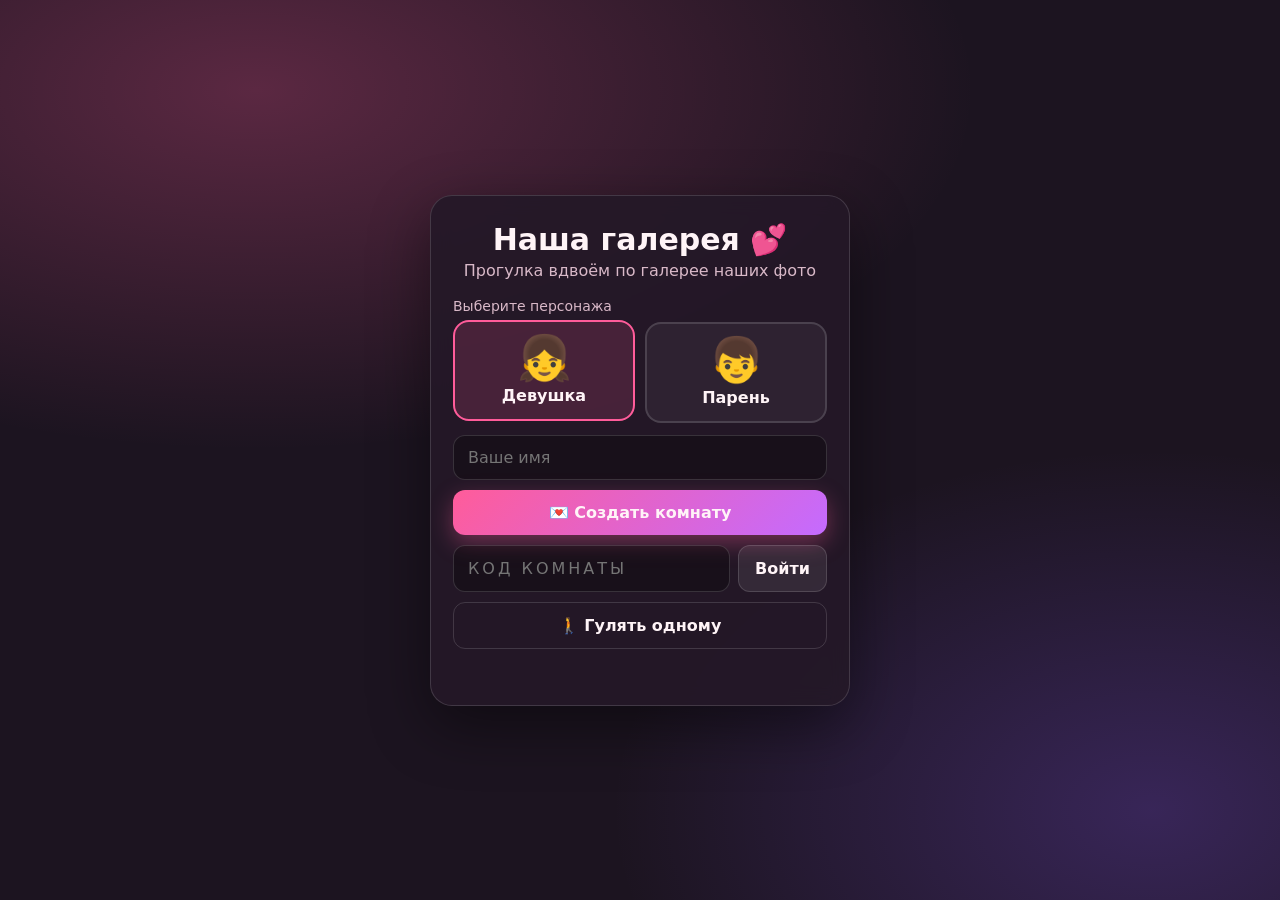
==== game/index.html @ e8d7ee38 "Add 3D couple gallery game with walking, emotes, waltz, kiss and 2-player mode Third-person three.js" ====
<!DOCTYPE html>
<html lang="ru">
<head>
  <meta charset="UTF-8" />
  <meta name="viewport" content="width=device-width, initial-scale=1.0, maximum-scale=1.0, user-scalable=no, viewport-fit=cover" />
  <meta name="theme-color" content="#1c1420" />
  <meta name="apple-mobile-web-app-capable" content="yes" />
  <title>Наша галерея</title>
  <link rel="icon" href="data:image/svg+xml,<svg xmlns='http://www.w3.org/2000/svg' viewBox='0 0 100 100'><text y='.9em' font-size='90'>💕</text></svg>" />
  <link rel="stylesheet" href="style.css" />
</head>
<body>

<!-- ============ МЕНЮ ============ -->
<div id="menu" class="screen">
  <div class="card">
    <h1>Наша галерея <span class="beat">💕</span></h1>
    <p class="sub">Прогулка вдвоём по галерее наших фото</p>

    <div class="label">Выберите персонажа</div>
    <div class="chars">
      <button class="char-btn selected" data-kind="girl"><span class="emoji">👧</span>Девушка</button>
      <button class="char-btn" data-kind="boy"><span class="emoji">👦</span>Парень</button>
    </div>

    <input id="name" class="input" placeholder="Ваше имя" maxlength="16" autocomplete="off" />

    <button id="btn-host" class="btn primary">💌 Создать комнату</button>
    <div class="join-row">
      <input id="code" class="input" placeholder="Код комнаты" maxlength="6" autocomplete="off" />
      <button id="btn-join" class="btn">Войти</button>
    </div>
    <button id="btn-solo" class="btn ghost">🚶 Гулять одному</button>

    <div id="menu-status"></div>
  </div>
</div>

<!-- ============ HUD ============ -->
<div id="hud" hidden>
  <div class="top">
    <div id="room-info"></div>
    <div class="top-btns">
      <button id="btn-photos" class="icon-btn" title="Фото">🖼️</button>
      <button id="btn-sound" class="icon-btn" title="Звук">🔊</button>
      <button id="btn-help" class="icon-btn" title="Управление">❓</button>
    </div>
  </div>

  <div id="joystick"><div id="stick"></div></div>

  <div id="emotes">
    <button data-emote="dance1"><span>🕺</span><small>Танец 1</small></button>
    <button data-emote="dance2"><span>💃</span><small>Танец 2</small></button>
    <button data-emote="waltz"><span>💞</span><small>Вальс</small></button>
    <button data-emote="kiss"><span>💋</span><small>Поцелуй</small></button>
    <button data-emote="wave"><span>👋</span><small>Привет</small></button>
    <button data-emote="hearts"><span>❤️</span><small>Сердечки</small></button>
  </div>

  <button id="btn-view" class="pill" hidden>🔍 Смотреть фото</button>
  <div id="toast"></div>
</div>

<!-- ============ ПРОСМОТР ФОТО ============ -->
<div id="viewer" class="overlay" hidden>
  <img id="viewer-img" alt="" referrerpolicy="no-referrer" />
  <div id="viewer-caption"></div>
  <button id="viewer-prev" class="nav-btn">‹</button>
  <button id="viewer-next" class="nav-btn">›</button>
  <button id="viewer-close" class="close-btn">✕</button>
</div>

<!-- ============ НАСТРОЙКА ФОТО ============ -->
<div id="photos-panel" class="overlay" hidden>
  <div class="card wide">
    <button class="close-btn" data-close>✕</button>
    <h2>🖼️ Фото для галереи</h2>
    <p class="hint">
      Вставьте ссылки на фото из <b>Google Drive</b> — по одной на строку.<br />
      В Drive: «Поделиться» → «Все, у кого есть ссылка» → «Копировать ссылку».
    </p>
    <textarea id="photo-links" class="input" rows="7" placeholder="https://drive.google.com/file/d/.../view?usp=sharing"></textarea>
    <div class="row">
      <label class="btn small">📁 С устройства
        <input id="photo-files" type="file" accept="image/*" multiple hidden />
      </label>
      <span id="upload-count" class="hint"></span>
      <button id="clear-uploads" class="btn small ghost">Убрать загруженные</button>
    </div>
    <button id="photos-save" class="btn primary">Повесить в галерею ✨</button>
    <p class="hint small">Фото увидите вы и ваш партнёр.</p>
  </div>
</div>

<!-- ============ ПОМОЩЬ ============ -->
<div id="help" class="overlay" hidden>
  <div class="card wide">
    <button class="close-btn" data-close>✕</button>
    <h2>Управление</h2>
    <div class="help-grid">
      <div><b>💻 Ноутбук</b>
        <ul>
          <li><kbd>W A S D</kbd> / стрелки — ходить</li>
          <li><kbd>Shift</kbd> — бежать</li>
          <li>Мышь (зажать) — крутить камеру, колесо — приблизить</li>
          <li><kbd>1</kbd>–<kbd>6</kbd> — эмоции</li>
          <li><kbd>E</kbd> или клик по фото — смотреть фото</li>
        </ul>
      </div>
      <div><b>📱 Телефон</b>
        <ul>
          <li>Джойстик слева — ходить (дальше — быстрее)</li>
          <li>Провести пальцем по экрану — крутить камеру</li>
          <li>Двумя пальцами — приблизить</li>
          <li>Нажать на фото — смотреть</li>
        </ul>
      </div>
    </div>
    <p class="hint">💞 Вальс и 💋 поцелуй — совместные: подойдите к партнёру поближе. Чтобы закончить — просто идите.</p>
  </div>
</div>

<script src="photos.js"></script>
<script src="vendor/peerjs.min.js"></script>
<script type="module" src="game.js"></script>
</body>
</html>
---- game/style.css ----
:root {
  --bg: #1c1420;
  --card: rgba(36, 24, 40, 0.92);
  --text: #fff4f7;
  --muted: #d9b9c8;
  --pink: #ff5c9a;
  --pink2: #ff8fb8;
  --line: rgba(255, 255, 255, 0.14);
}

* { box-sizing: border-box; -webkit-tap-highlight-color: transparent; }

html, body {
  margin: 0;
  height: 100%;
  overflow: hidden;
  background: var(--bg);
  color: var(--text);
  font-family: system-ui, -apple-system, "Segoe UI", Roboto, "Helvetica Neue", Arial, sans-serif;
  overscroll-behavior: none;
}

canvas#c {
  position: fixed;
  inset: 0;
  width: 100%;
  height: 100%;
  display: block;
  touch-action: none;
  outline: none;
}

[hidden] { display: none !important; }

button { font: inherit; color: inherit; cursor: pointer; }

/* ---------- menu ---------- */
.screen {
  position: fixed;
  inset: 0;
  z-index: 20;
  display: grid;
  place-items: center;
  padding: 16px;
  background:
    radial-gradient(1200px 600px at 20% 10%, rgba(255, 92, 154, 0.28), transparent 60%),
    radial-gradient(900px 600px at 90% 90%, rgba(140, 90, 255, 0.25), transparent 60%),
    var(--bg);
  overflow-y: auto;
}

.card {
  position: relative;
  width: min(420px, 100%);
  padding: 26px 22px;
  border-radius: 22px;
  background: var(--card);
  border: 1px solid var(--line);
  box-shadow: 0 20px 60px rgba(0, 0, 0, 0.45);
  backdrop-filter: blur(10px);
}
.card.wide { width: min(620px, 100%); max-height: calc(100% - 20px); overflow-y: auto; }

h1 { margin: 0 0 4px; font-size: 30px; text-align: center; }
h2 { margin: 0 0 10px; font-size: 21px; }
.sub { margin: 0 0 18px; text-align: center; color: var(--muted); }
.label { margin: 6px 0 8px; color: var(--muted); font-size: 14px; }

.beat { display: inline-block; animation: beat 1.2s infinite; }
@keyframes beat { 0%, 100% { transform: scale(1); } 15% { transform: scale(1.25); } 30% { transform: scale(1); } }

.chars { display: grid; grid-template-columns: 1fr 1fr; gap: 10px; margin-bottom: 12px; }
.char-btn {
  padding: 14px 8px;
  border-radius: 16px;
  border: 2px solid var(--line);
  background: rgba(255, 255, 255, 0.05);
  display: flex;
  flex-direction: column;
  align-items: center;
  gap: 6px;
  font-weight: 600;
  transition: transform 0.15s, border-color 0.15s, background 0.15s;
}
.char-btn .emoji { font-size: 44px; line-height: 1; }
.char-btn.selected { border-color: var(--pink); background: rgba(255, 92, 154, 0.16); transform: translateY(-2px); }

.input {
  width: 100%;
  padding: 12px 14px;
  margin-bottom: 10px;
  border-radius: 12px;
  border: 1px solid var(--line);
  background: rgba(0, 0, 0, 0.3);
  color: var(--text);
  font: inherit;
  font-size: 16px;
  outline: none;
}
.input:focus { border-color: var(--pink2); }
textarea.input { resize: vertical; font-size: 13px; font-family: ui-monospace, Menlo, Consolas, monospace; }
#code { text-transform: uppercase; letter-spacing: 3px; margin-bottom: 0; }

.btn {
  display: inline-flex;
  align-items: center;
  justify-content: center;
  gap: 6px;
  width: 100%;
  padding: 13px 16px;
  margin-bottom: 10px;
  border-radius: 12px;
  border: 1px solid var(--line);
  background: rgba(255, 255, 255, 0.08);
  font-weight: 600;
  font-size: 16px;
}
.btn:active { transform: scale(0.98); }
.btn.primary { border: none; background: linear-gradient(135deg, var(--pink), #c46bff); box-shadow: 0 8px 22px rgba(255, 92, 154, 0.35); }
.btn.ghost { background: transparent; }
.btn.small { width: auto; padding: 8px 12px; font-size: 14px; margin: 0; }
.btn:disabled { opacity: 0.5; }

.join-row { display: flex; gap: 8px; margin-bottom: 10px; }
.join-row .btn { width: auto; margin: 0; }

#menu-status { min-height: 20px; text-align: center; color: var(--muted); font-size: 14px; }
#menu-status.error { color: #ff8a8a; }

/* ---------- HUD ---------- */
#hud { position: fixed; inset: 0; z-index: 10; pointer-events: none; }
#hud > * { pointer-events: auto; }

.top {
  position: absolute;
  top: calc(10px + env(safe-area-inset-top));
  left: calc(10px + env(safe-area-inset-left));
  right: calc(10px + env(safe-area-inset-right));
  display: flex;
  justify-content: space-between;
  align-items: flex-start;
  gap: 8px;
  pointer-events: none;
}
.top > * { pointer-events: auto; }
#room-info {
  padding: 8px 12px;
  border-radius: 14px;
  background: rgba(20, 12, 24, 0.7);
  border: 1px solid var(--line);
  font-size: 14px;
  line-height: 1.45;
  max-width: 62vw;
  backdrop-filter: blur(6px);
}
#room-info b { letter-spacing: 2px; color: var(--pink2); }
#room-info .dot { display: inline-block; width: 8px; height: 8px; border-radius: 50%; margin-right: 6px; background: #f0b84a; }
#room-info .dot.on { background: #4ade80; }
#room-info button {
  margin-top: 4px;
  padding: 4px 10px;
  border-radius: 9px;
  border: 1px solid var(--line);
  background: rgba(255, 255, 255, 0.1);
  font-size: 13px;
}
.top-btns { display: flex; gap: 6px; }
.icon-btn {
  width: 44px;
  height: 44px;
  border-radius: 14px;
  border: 1px solid var(--line);
  background: rgba(20, 12, 24, 0.7);
  font-size: 20px;
  backdrop-filter: blur(6px);
}

#emotes {
  position: absolute;
  left: 50%;
  bottom: calc(16px + env(safe-area-inset-bottom));
  transform: translateX(-50%);
  display: flex;
  gap: 8px;
  padding: 8px;
  border-radius: 20px;
  background: rgba(20, 12, 24, 0.55);
  border: 1px solid var(--line);
  backdrop-filter: blur(6px);
}
#emotes button {
  width: 66px;
  height: 62px;
  border-radius: 14px;
  border: 1px solid transparent;
  background: rgba(255, 255, 255, 0.08);
  display: flex;
  flex-direction: column;
  align-items: center;
  justify-content: center;
  gap: 2px;
  user-select: none;
  -webkit-user-select: none;
  touch-action: manipulation;
  transition: transform 0.1s, background 0.15s;
}
#emotes button span { font-size: 26px; line-height: 1; }
#emotes button small { font-size: 11px; color: var(--muted); }
#emotes button:active { transform: scale(0.92); }
#emotes button.active { background: rgba(255, 92, 154, 0.35); border-color: var(--pink); }

.pill {
  position: absolute;
  left: 50%;
  bottom: calc(104px + env(safe-area-inset-bottom));
  transform: translateX(-50%);
  padding: 10px 18px;
  border-radius: 999px;
  border: none;
  background: linear-gradient(135deg, var(--pink), #c46bff);
  font-weight: 700;
  box-shadow: 0 8px 22px rgba(0, 0, 0, 0.35);
}

#toast {
  position: absolute;
  left: 50%;
  top: 30%;
  transform: translate(-50%, -10px);
  max-width: 86vw;
  padding: 10px 16px;
  border-radius: 14px;
  background: rgba(20, 12, 24, 0.85);
  border: 1px solid var(--line);
  text-align: center;
  opacity: 0;
  transition: opacity 0.25s, transform 0.25s;
  pointer-events: none;
}
#toast.show { opacity: 1; transform: translate(-50%, 0); }

/* joystick: only on touch devices */
#joystick {
  display: none;
  position: absolute;
  left: calc(22px + env(safe-area-inset-left));
  bottom: calc(22px + env(safe-area-inset-bottom));
  width: 130px;
  height: 130px;
  border-radius: 50%;
  background: rgba(255, 255, 255, 0.08);
  border: 2px solid rgba(255, 255, 255, 0.2);
  touch-action: none;
}
#stick {
  position: absolute;
  left: 50%;
  top: 50%;
  width: 56px;
  height: 56px;
  margin: -28px 0 0 -28px;
  border-radius: 50%;
  background: rgba(255, 143, 184, 0.6);
  border: 2px solid rgba(255, 255, 255, 0.6);
}

body.touch #joystick { display: block; }
body.touch #emotes {
  left: auto;
  right: calc(12px + env(safe-area-inset-right));
  transform: none;
  display: grid;
  grid-template-columns: repeat(2, 58px);
  gap: 6px;
  padding: 6px;
}
body.touch #emotes button { width: 58px; height: 54px; }
body.touch #emotes button span { font-size: 22px; }
body.touch #emotes button small { font-size: 9.5px; }
body.touch .pill { bottom: calc(176px + env(safe-area-inset-bottom)); }

@media (orientation: landscape) and (max-height: 500px) {
  body.touch #emotes { grid-template-columns: repeat(3, 54px); }
  body.touch #emotes button { width: 54px; height: 48px; }
  body.touch .pill { bottom: auto; top: calc(12px + env(safe-area-inset-top)); }
  #joystick { width: 116px; height: 116px; }
}

/* ---------- overlays ---------- */
.overlay {
  position: fixed;
  inset: 0;
  z-index: 30;
  display: grid;
  place-items: center;
  padding: 16px;
  background: rgba(10, 6, 12, 0.78);
  backdrop-filter: blur(6px);
}
.close-btn {
  position: absolute;
  top: 10px;
  right: 10px;
  width: 40px;
  height: 40px;
  border-radius: 50%;
  border: 1px solid var(--line);
  background: rgba(255, 255, 255, 0.1);
  font-size: 18px;
  z-index: 2;
}
#viewer { background: rgba(5, 3, 6, 0.94); }
#viewer img {
  max-width: 94vw;
  max-height: 84vh;
  border-radius: 10px;
  box-shadow: 0 20px 70px rgba(0, 0, 0, 0.6);
  border: 6px solid #f3e1b0;
}
#viewer-caption { position: absolute; bottom: calc(14px + env(safe-area-inset-bottom)); color: var(--muted); font-size: 14px; }
.nav-btn {
  position: absolute;
  top: 50%;
  transform: translateY(-50%);
  width: 52px;
  height: 52px;
  border-radius: 50%;
  border: 1px solid var(--line);
  background: rgba(255, 255, 255, 0.12);
  font-size: 32px;
  line-height: 1;
}
#viewer-prev { left: 12px; }
#viewer-next { right: 12px; }

.hint { color: var(--muted); font-size: 14px; line-height: 1.5; }
.hint.small { font-size: 12px; margin: 4px 0 0; text-align: center; }
.row { display: flex; align-items: center; gap: 10px; flex-wrap: wrap; margin-bottom: 12px; }
.row .hint { margin: 0; }

.help-grid { display: grid; grid-template-columns: 1fr 1fr; gap: 14px; }
.help-grid ul { padding-left: 18px; margin: 6px 0; color: var(--muted); font-size: 14px; line-height: 1.6; }
kbd {
  display: inline-block;
  padding: 1px 6px;
  border-radius: 6px;
  border: 1px solid var(--line);
  background: rgba(255, 255, 255, 0.08);
  font-size: 12px;
  color: var(--text);
}
@media (max-width: 560px) { .help-grid { grid-template-columns: 1fr; } }
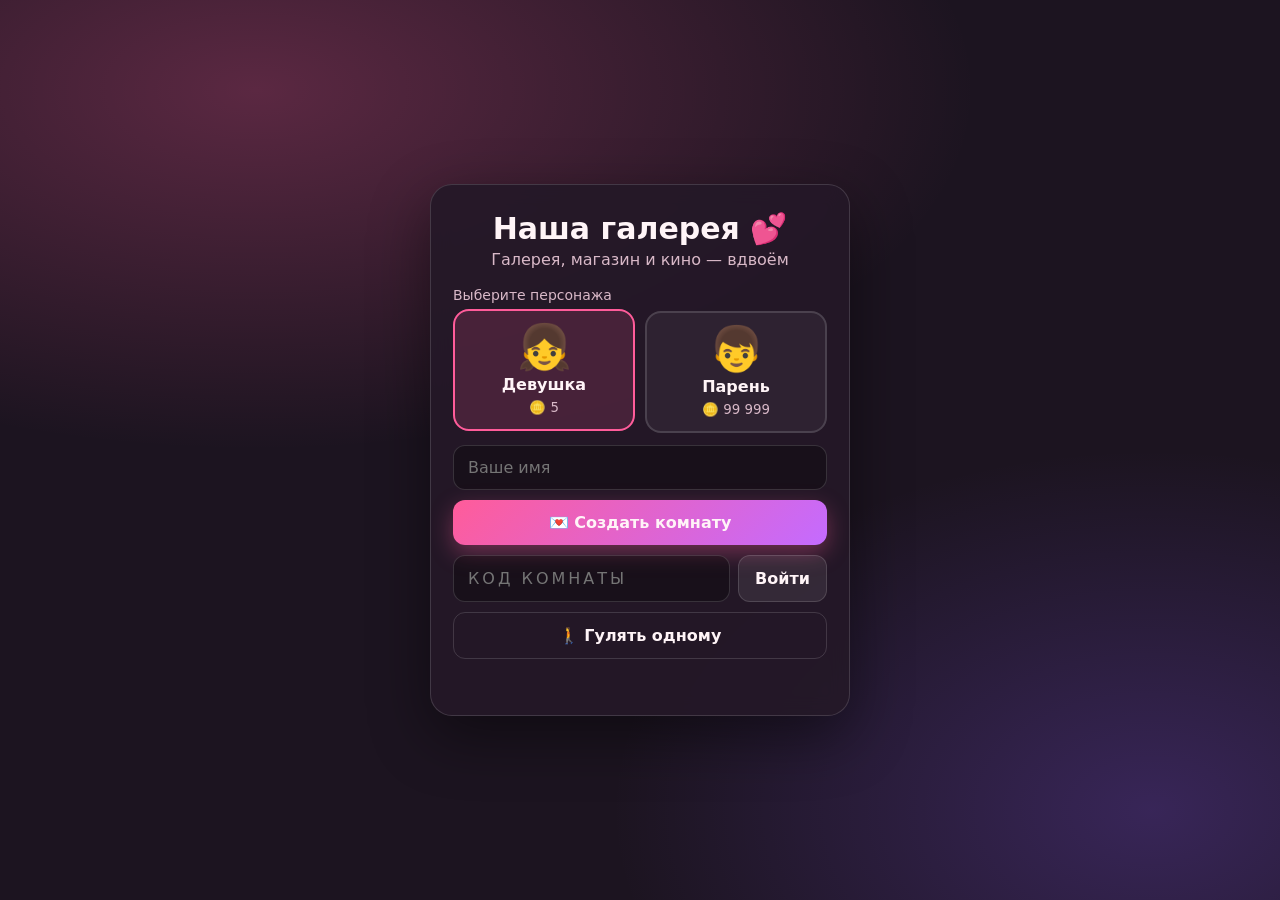
==== commit c8a8e2d6: "Expand the game: gallery halls, shop, coins, bag, cinema with tickets - Remove the old profile app; " ====
--- a/game/index.html
+++ b/game/index.html
@@ -15,12 +15,12 @@
 <div id="menu" class="screen">
   <div class="card">
     <h1>Наша галерея <span class="beat">💕</span></h1>
-    <p class="sub">Прогулка вдвоём по галерее наших фото</p>
+    <p class="sub">Галерея, магазин и кино — вдвоём</p>
 
     <div class="label">Выберите персонажа</div>
     <div class="chars">
-      <button class="char-btn selected" data-kind="girl"><span class="emoji">👧</span>Девушка</button>
-      <button class="char-btn" data-kind="boy"><span class="emoji">👦</span>Парень</button>
+      <button class="char-btn selected" data-kind="girl"><span class="emoji">👧</span>Девушка<small>🪙 5</small></button>
+      <button class="char-btn" data-kind="boy"><span class="emoji">👦</span>Парень<small>🪙 99 999</small></button>
     </div>
 
     <input id="name" class="input" placeholder="Ваше имя" maxlength="16" autocomplete="off" />
@@ -39,8 +39,13 @@
 <!-- ============ HUD ============ -->
 <div id="hud" hidden>
   <div class="top">
-    <div id="room-info"></div>
+    <div class="top-left">
+      <div id="room-info"></div>
+      <div id="coins" class="chip">🪙 0</div>
+      <div id="place" class="chip"></div>
+    </div>
     <div class="top-btns">
+      <button id="btn-inv" class="icon-btn" title="Мои вещи">🎒</button>
       <button id="btn-photos" class="icon-btn" title="Фото">🖼️</button>
       <button id="btn-sound" class="icon-btn" title="Звук">🔊</button>
       <button id="btn-help" class="icon-btn" title="Управление">❓</button>
@@ -54,11 +59,12 @@
     <button data-emote="dance2"><span>💃</span><small>Танец 2</small></button>
     <button data-emote="waltz"><span>💞</span><small>Вальс</small></button>
     <button data-emote="kiss"><span>💋</span><small>Поцелуй</small></button>
+    <button data-emote="sit"><span>🪑</span><small>Сесть</small></button>
     <button data-emote="wave"><span>👋</span><small>Привет</small></button>
     <button data-emote="hearts"><span>❤️</span><small>Сердечки</small></button>
   </div>
 
-  <button id="btn-view" class="pill" hidden>🔍 Смотреть фото</button>
+  <div id="actions"></div>
   <div id="toast"></div>
 </div>
 
@@ -71,14 +77,79 @@
   <button id="viewer-close" class="close-btn">✕</button>
 </div>
 
+<!-- ============ МАГАЗИН / ПОПКОРН ============ -->
+<div id="shop" class="overlay" hidden>
+  <div class="card wide">
+    <button class="close-btn" data-close>✕</button>
+    <h2 id="shop-title">🛍️ Магазин</h2>
+    <div class="wallet">У вас: <b id="shop-coins">🪙 0</b></div>
+    <div id="shop-tabs" class="tabs"></div>
+    <div id="shop-list" class="grid"></div>
+  </div>
+</div>
+
+<!-- ============ КАССА ============ -->
+<div id="kassa" class="overlay" hidden>
+  <div class="card wide">
+    <button class="close-btn" data-close>✕</button>
+    <h2>🎟️ Касса кинотеатра</h2>
+    <div class="wallet">У вас: <b id="kassa-coins">🪙 0</b> · билет 🪙 300</div>
+    <div id="films" class="films"></div>
+    <div id="seatmap-wrap">
+      <div class="screen-bar">ЭКРАН</div>
+      <div id="seatmap"></div>
+      <div class="legend"><span class="seat free"></span>свободно <span class="seat taken"></span>занято <span class="seat sel"></span>выбрано</div>
+    </div>
+    <button id="buy-tickets" class="btn primary" disabled>Выберите места</button>
+    <p class="hint small">Можно выбрать 2 места — для себя и для партнёра 💕 Второй билет подарите в 🎒.</p>
+  </div>
+</div>
+
+<!-- ============ ИНВЕНТАРЬ ============ -->
+<div id="inv" class="overlay" hidden>
+  <div class="card wide">
+    <button class="close-btn" data-close>✕</button>
+    <h2 id="inv-title">🎒 Мои вещи</h2>
+    <div class="wallet">У вас: <b id="inv-coins">🪙 0</b></div>
+    <div id="inv-list" class="list"></div>
+  </div>
+</div>
+
+<!-- ============ БИЛЕТ ============ -->
+<div id="ticket-view" class="overlay" hidden>
+  <div class="ticket">
+    <div class="ticket-top">🎬 КИНОТЕАТР «НАША ГАЛЕРЕЯ»</div>
+    <div id="ticket-film" class="ticket-film"></div>
+    <div class="ticket-row">
+      <div><small>ЗАЛ</small><b>1</b></div>
+      <div><small>РЯД</small><b id="ticket-r"></b></div>
+      <div><small>МЕСТО</small><b id="ticket-s"></b></div>
+      <div><small>СЕАНС</small><b id="ticket-time"></b></div>
+    </div>
+    <div class="ticket-bottom">Приятного просмотра 🍿 · 🪙 300</div>
+    <button class="btn small" data-close>Закрыть</button>
+  </div>
+</div>
+
+<!-- ============ КИНО ============ -->
+<div id="countdown" hidden></div>
+<div id="film" hidden>
+  <div id="film-body"></div>
+  <div id="film-bar">
+    <span id="film-title"></span>
+    <button id="film-full" class="btn small">⛶ На весь экран</button>
+    <button id="film-exit" class="btn small ghost">✕ Встать</button>
+  </div>
+</div>
+
 <!-- ============ НАСТРОЙКА ФОТО ============ -->
 <div id="photos-panel" class="overlay" hidden>
   <div class="card wide">
     <button class="close-btn" data-close>✕</button>
     <h2>🖼️ Фото для галереи</h2>
     <p class="hint">
-      Вставьте ссылки на фото из <b>Google Drive</b> — по одной на строку.<br />
-      В Drive: «Поделиться» → «Все, у кого есть ссылка» → «Копировать ссылку».
+      Вставьте ссылку на <b>папку</b> Google Drive или ссылки на отдельные фото — по одной на строку.<br />
+      Сколько фото — столько рамок: галерея сама добавит залы 🏛️
     </p>
     <textarea id="photo-links" class="input" rows="7" placeholder="https://drive.google.com/file/d/.../view?usp=sharing"></textarea>
     <div class="row">
@@ -97,27 +168,31 @@
 <div id="help" class="overlay" hidden>
   <div class="card wide">
     <button class="close-btn" data-close>✕</button>
-    <h2>Управление</h2>
+    <h2>Как играть</h2>
     <div class="help-grid">
       <div><b>💻 Ноутбук</b>
         <ul>
-          <li><kbd>W A S D</kbd> / стрелки — ходить</li>
-          <li><kbd>Shift</kbd> — бежать</li>
-          <li>Мышь (зажать) — крутить камеру, колесо — приблизить</li>
-          <li><kbd>1</kbd>–<kbd>6</kbd> — эмоции</li>
-          <li><kbd>E</kbd> или клик по фото — смотреть фото</li>
+          <li><kbd>W A S D</kbd> / стрелки — ходить, <kbd>Shift</kbd> — бежать</li>
+          <li>Мышь (зажать) — камера, колесо — зум</li>
+          <li><kbd>1</kbd>–<kbd>7</kbd> — эмоции, <kbd>E</kbd> — действие рядом</li>
+          <li><kbd>I</kbd> — мои вещи</li>
         </ul>
       </div>
       <div><b>📱 Телефон</b>
         <ul>
-          <li>Джойстик слева — ходить (дальше — быстрее)</li>
-          <li>Провести пальцем по экрану — крутить камеру</li>
-          <li>Двумя пальцами — приблизить</li>
-          <li>Нажать на фото — смотреть</li>
+          <li>Джойстик — ходить (дальше — быстрее)</li>
+          <li>Провести пальцем — камера, двумя — зум</li>
+          <li>Кнопки снизу — действия рядом</li>
         </ul>
       </div>
     </div>
-    <p class="hint">💞 Вальс и 💋 поцелуй — совместные: подойдите к партнёру поближе. Чтобы закончить — просто идите.</p>
+    <ul class="hint">
+      <li>🖼️ Галерея — вперёд из холла, залы идут один за другим</li>
+      <li>🛍️ Магазин слева: цветы, одежда, смартфоны, сумки</li>
+      <li>🎟️ Касса и 🍿 попкорн справа, дверь в 🎬 кинотеатр между ними</li>
+      <li>🎁 Покупки попадают вам в 🎒 — оттуда можно подарить партнёру, положить в сумку, взять в руку</li>
+      <li>💞 Вальс и 💋 поцелуй — подойдите к партнёру. 🪑 — сесть на скамейку или диван</li>
+    </ul>
   </div>
 </div>
 
--- a/game/style.css
+++ b/game/style.css
@@ -209,18 +209,29 @@
 #emotes button:active { transform: scale(0.92); }
 #emotes button.active { background: rgba(255, 92, 154, 0.35); border-color: var(--pink); }
 
-.pill {
+#actions {
   position: absolute;
   left: 50%;
   bottom: calc(104px + env(safe-area-inset-bottom));
   transform: translateX(-50%);
+  display: flex;
+  flex-wrap: wrap;
+  justify-content: center;
+  gap: 8px;
+  width: min(92vw, 640px);
+  pointer-events: none;
+}
+.pill {
+  pointer-events: auto;
   padding: 10px 18px;
   border-radius: 999px;
   border: none;
   background: linear-gradient(135deg, var(--pink), #c46bff);
   font-weight: 700;
   box-shadow: 0 8px 22px rgba(0, 0, 0, 0.35);
-}
+  animation: pop-in 0.2s ease-out;
+}
+@keyframes pop-in { from { transform: scale(0.8); opacity: 0; } to { transform: scale(1); opacity: 1; } }
 
 #toast {
   position: absolute;
@@ -274,15 +285,16 @@
   gap: 6px;
   padding: 6px;
 }
-body.touch #emotes button { width: 58px; height: 54px; }
+body.touch #emotes button { width: 58px; height: 50px; }
 body.touch #emotes button span { font-size: 22px; }
 body.touch #emotes button small { font-size: 9.5px; }
-body.touch .pill { bottom: calc(176px + env(safe-area-inset-bottom)); }
+body.touch #actions { left: 12px; right: 12px; width: auto; transform: none; bottom: calc(250px + env(safe-area-inset-bottom)); }
+body.touch .pill { padding: 9px 12px; font-size: 14px; }
 
 @media (orientation: landscape) and (max-height: 500px) {
   body.touch #emotes { grid-template-columns: repeat(3, 54px); }
   body.touch #emotes button { width: 54px; height: 48px; }
-  body.touch .pill { bottom: auto; top: calc(12px + env(safe-area-inset-top)); }
+  body.touch #actions { left: calc(150px + env(safe-area-inset-left)); right: calc(200px + env(safe-area-inset-right)); bottom: calc(14px + env(safe-area-inset-bottom)); flex-direction: column-reverse; align-items: stretch; }
   #joystick { width: 116px; height: 116px; }
 }
 
@@ -350,3 +362,182 @@
   color: var(--text);
 }
 @media (max-width: 560px) { .help-grid { grid-template-columns: 1fr; } }
+
+/* ---------- HUD chips ---------- */
+.top-left { display: flex; flex-direction: column; align-items: flex-start; gap: 6px; }
+.chip {
+  padding: 6px 12px;
+  border-radius: 999px;
+  background: rgba(20, 12, 24, 0.7);
+  border: 1px solid var(--line);
+  font-size: 14px;
+  font-weight: 600;
+  backdrop-filter: blur(6px);
+}
+.chip:empty { display: none; }
+.char-btn small { color: var(--muted); font-weight: 500; }
+
+/* ---------- shop / inventory ---------- */
+.wallet { margin: -4px 0 12px; color: var(--muted); }
+.wallet b { color: #ffd76a; }
+.tabs { display: flex; gap: 6px; flex-wrap: wrap; margin-bottom: 12px; }
+.tabs button {
+  padding: 8px 12px;
+  border-radius: 999px;
+  border: 1px solid var(--line);
+  background: rgba(255, 255, 255, 0.06);
+  font-size: 14px;
+}
+.tabs button.on { background: rgba(255, 92, 154, 0.3); border-color: var(--pink); }
+.grid { display: grid; grid-template-columns: repeat(auto-fill, minmax(140px, 1fr)); gap: 10px; }
+.item-card {
+  display: flex;
+  flex-direction: column;
+  align-items: center;
+  gap: 4px;
+  padding: 12px 8px;
+  border-radius: 16px;
+  background: rgba(255, 255, 255, 0.06);
+  border: 1px solid var(--line);
+  text-align: center;
+  font-size: 14px;
+}
+.item-card .big { font-size: 38px; line-height: 1.1; position: relative; }
+.item-card small { color: var(--muted); font-size: 12px; min-height: 15px; }
+.item-card .price { font-weight: 700; color: #ffd76a; margin: 2px 0 4px; }
+.item-card .btn { width: 100%; }
+.swatch { position: absolute; right: -10px; bottom: 0; width: 14px; height: 14px; border-radius: 50%; border: 2px solid #fff; }
+
+.list { display: flex; flex-direction: column; gap: 6px; }
+.inv-row {
+  display: flex;
+  align-items: center;
+  gap: 8px;
+  flex-wrap: wrap;
+  padding: 8px 10px;
+  border-radius: 12px;
+  background: rgba(255, 255, 255, 0.06);
+  border: 1px solid transparent;
+}
+.inv-row.held { border-color: var(--pink); }
+.inv-row.in-bag { margin-left: 24px; background: rgba(255, 255, 255, 0.03); }
+.inv-row .ic { font-size: 24px; }
+.inv-row .nm { flex: 1; min-width: 140px; font-size: 14px; }
+.inv-row .nm em { color: var(--pink2); font-style: normal; font-size: 12px; }
+.inv-row .btns { display: flex; gap: 6px; flex-wrap: wrap; }
+
+/* ---------- ticket desk ---------- */
+.films { display: grid; grid-template-columns: repeat(auto-fill, minmax(150px, 1fr)); gap: 8px; margin-bottom: 14px; }
+.film-card {
+  display: flex;
+  flex-direction: column;
+  align-items: center;
+  gap: 2px;
+  padding: 10px;
+  border-radius: 14px;
+  border: 1px solid var(--line);
+  background: rgba(255, 255, 255, 0.06);
+}
+.film-card span { font-size: 26px; }
+.film-card small { color: var(--muted); }
+.film-card.on { border-color: var(--pink); background: rgba(255, 92, 154, 0.2); }
+#seatmap-wrap { overflow-x: auto; margin-bottom: 12px; }
+.screen-bar {
+  margin: 0 auto 12px;
+  width: 80%;
+  padding: 4px;
+  text-align: center;
+  font-size: 11px;
+  letter-spacing: 6px;
+  color: var(--muted);
+  border-top: 3px solid #fff;
+  border-radius: 50% 50% 0 0 / 14px 14px 0 0;
+}
+#seatmap { display: flex; flex-direction: column; gap: 5px; align-items: center; }
+.seat-line { display: flex; gap: clamp(2px, 0.8vw, 4px); align-items: center; }
+.seat-line .rn { width: 18px; color: var(--muted); font-size: 12px; text-align: right; margin-right: 4px; }
+.seat {
+  width: clamp(20px, 6.6vw, 28px);
+  height: 26px;
+  border-radius: 7px 7px 4px 4px;
+  border: none;
+  font-size: 11px;
+  padding: 0;
+}
+.seat.free { background: #4b8c5f; }
+.seat.taken { background: #555; color: #888; cursor: not-allowed; }
+.seat.sel { background: var(--pink); }
+.legend { display: flex; gap: 8px; align-items: center; justify-content: center; margin-top: 10px; font-size: 12px; color: var(--muted); }
+.legend .seat { width: 14px; height: 12px; display: inline-block; }
+
+/* ---------- ticket ---------- */
+.ticket {
+  position: relative;
+  width: min(360px, 92vw);
+  padding: 20px 18px 16px;
+  border-radius: 16px;
+  background: linear-gradient(135deg, #ffe7a3, #ffc94d);
+  color: #4a2a10;
+  text-align: center;
+  box-shadow: 0 20px 60px rgba(0, 0, 0, 0.5);
+}
+.ticket::before, .ticket::after {
+  content: '';
+  position: absolute;
+  top: 50%;
+  width: 26px;
+  height: 26px;
+  margin-top: -13px;
+  border-radius: 50%;
+  background: rgba(10, 6, 12, 0.85);
+}
+.ticket::before { left: -13px; }
+.ticket::after { right: -13px; }
+.ticket-top { font-size: 12px; letter-spacing: 2px; font-weight: 700; opacity: 0.8; }
+.ticket-film { font-size: 24px; font-weight: 800; margin: 8px 0 12px; }
+.ticket-row { display: flex; justify-content: space-around; border-top: 2px dashed rgba(74, 42, 16, 0.4); border-bottom: 2px dashed rgba(74, 42, 16, 0.4); padding: 10px 0; }
+.ticket-row small { display: block; font-size: 10px; opacity: 0.7; }
+.ticket-row b { font-size: 22px; }
+.ticket-bottom { margin: 10px 0; font-size: 13px; }
+.ticket .btn { background: rgba(74, 42, 16, 0.15); border-color: rgba(74, 42, 16, 0.3); color: #4a2a10; }
+
+/* ---------- cinema ---------- */
+#countdown {
+  position: fixed;
+  left: 50%;
+  top: 40%;
+  transform: translate(-50%, -50%);
+  z-index: 15;
+  font-size: min(32vw, 220px);
+  font-weight: 900;
+  color: #fff;
+  text-shadow: 0 0 40px rgba(255, 92, 154, 0.9);
+  pointer-events: none;
+}
+#countdown.pop { animation: count-pop 1s ease-out; }
+@keyframes count-pop { from { transform: translate(-50%, -50%) scale(1.8); opacity: 0; } 30% { opacity: 1; } to { transform: translate(-50%, -50%) scale(1); opacity: 0.85; } }
+#film {
+  position: fixed;
+  z-index: 12;
+  background: #000;
+  box-shadow: 0 0 60px rgba(255, 255, 255, 0.15);
+}
+#film-body, #film-body iframe, #film-body video { width: 100%; height: 100%; border: 0; display: block; background: #000; }
+#film-bar {
+  position: absolute;
+  left: 0;
+  right: 0;
+  top: 100%;
+  display: flex;
+  gap: 8px;
+  align-items: center;
+  justify-content: center;
+  padding: 6px;
+  flex-wrap: wrap;
+}
+#film-bar span { font-size: 13px; color: var(--muted); }
+#film.full { inset: 0 !important; left: 0 !important; top: 0 !important; width: 100% !important; height: 100% !important; }
+#film.full #film-body { height: calc(100% - 48px); }
+#film.full #film-bar { top: auto; bottom: 0; background: rgba(0, 0, 0, 0.6); }
+.film-empty { height: 100%; display: flex; flex-direction: column; align-items: center; justify-content: center; gap: 8px; text-align: center; padding: 10px; }
+.film-empty p { margin: 0; }
